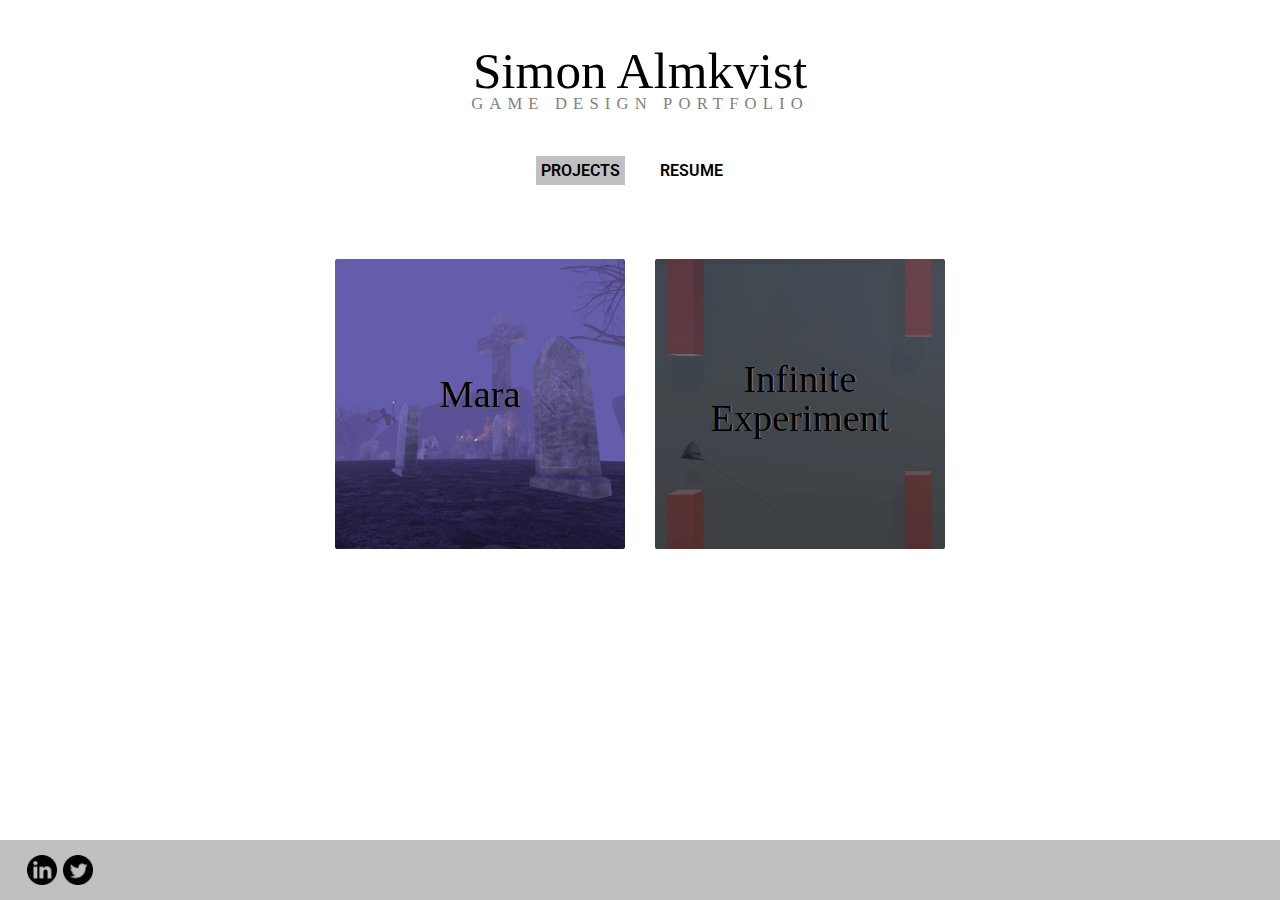
==== index.html @ 4d7c4807 "Color palette, navigation" ====
<!DOCTYPE HTML>

<html>
<head>
    <meta charset="utf-8">
    <meta name="viewport" content="width=device-width, initial-scale=1">
    <title>Simon Almkvist - Game Design Portfolio</title>
    <link rel="stylesheet" href="css/reset.css">
    <link rel="stylesheet" href="css/default.css">
    <link rel="stylesheet" href="https://fonts.googleapis.com/css?family=Roboto">
</head>

<body>
    <div class="row">
        <div class="col-12 californian text-center" id="header">
            <h1>Simon Almkvist</h1>
            <p>Game Design Portfolio</p>
        </div>
    </div>

    <div class="row nav">
        <div class="col-6">
            <p class="right-aligned roboto"><a href="index" id="active">Projects</a></p>
        </div>
        <div class="col-6">
             <p class="left-aligned roboto"><a href="resume">Resume</a></p>
        </div>
    </div>
    
    <div class="row spacing-50"></div>

    <div class="row">
        <div class="col-3"></div>
        <div class="col-3">
            <a href="mara">
                <div class="feature californian text-center" id="mara-feature">
                    <h2 id="mara">Mara</h2>
                </div>
            </a>
        </div>
<!--            <div class="col-2"></div>-->
        <div class="col-3">
            <a href="infinite">
                <div class="feature californian text-center" id="ie-feature">
                    <h2 id="infinite-experiment">Infinite Experiment</h2>
                </div>
            </a>
        </div>
        <div class="col-3"></div>
    </div>
    
    <div class="californian footer">
            <a href="https://www.linkedin.com/in/simonalmkvist/"><img src="icons/linkedin.png" class="icon"></a>
            <a href="https://twitter.com/simonsomething_"><img src="icons/twitter.png" class="icon"></a>
    </div>
</body>

</html>
---- css/default.css ----
@font-face {
    font-family: 'Californian FB';
    src: url('fonts/CalifornianFB-Reg.woff2') format('woff2'),
        url('fonts/CalifornianFB-Reg.woff') format('woff'),
        url('fonts/CalifornianFB-Reg.ttf') format('truetype');
    font-weight: normal;
    font-style: normal;
}

* { box-sizing: border-box; }

.col-1 {width: 8.33%;}
.col-2 {width: 16.66%;}
.col-3 {width: 25%;}
.col-4 {width: 33.33%;}
.col-5 {width: 41.66%;}
.col-6 {width: 50%;}
.col-7 {width: 58.33%;}
.col-8 {width: 66.66%;}
.col-9 {width: 75%;}
.col-10 {width: 83.33%;}
.col-11 {width: 91.66%;}
.col-12 {width: 100%;}

[class*="col-"] {
    float: left;
    padding: 15px;
}

.row::after {
    content: "";
    clear: both;
    display: table;
}

.californian { font-family: 'Californian FB'; }
.roboto { font-family: 'Roboto'; }

.text-center { text-align: center; }
.left-aligned { text-align: left; }
.right-aligned { text-align: right; }

#header { margin-top: 30px; }
#header h1 { font-size: 4vw; }
/*#header h1 { font-size: 77px; }*/
#header p { 
    font-size: 1.3vw;
/*    font-size: 25px;*/
    letter-spacing: 0.48vw;
    text-transform: uppercase;
    color: #7f7f7f;
}

.spacing-25 { height: 25px; }
.spacing-50 { height: 50px; }


.feature {
    background-color: #cccccc;
    width: 100%;
    padding-bottom: 100%;
    position: relative;
    border-radius: 2px;
}

.feature h2 {
    position: absolute;
    color: black;
    font-size: 3vw;
    left: 0;
    right: 0;
    text-shadow: 1px 0 #7f7f7f;
}

#mara-feature {
    background-image: url("../files/mara_resized/mara_feature.png");
    background-size: 100%;
}

#ie-feature {
    background-image: url("../files/infinite_experiment_resized/ie_feature.png");
    background-size: 100%;
}

.nav {
    margin-top: 20px;
}

.nav p {
    text-transform: uppercase;
/*    font-size: 0.84vw;*/
    font-size: 16px;
    font-weight: 600;
}

.nav a { 
    color: #000000;
    text-decoration: none;
    border: 5px solid #FFFFFF; 
}

.nav a:hover {
    background-color: #C0C0C0;
    border: 5px solid #C0C0C0;
}

#active {
    background-color: #C0C0C0;
    border: 5px solid #C0C0C0;
}

#mara {
    padding-top: 40%;
}

#infinite-experiment {
    padding-top: 35%;
}

#resume-link {
    color: #000000;
/*    font-size: 0.84vw;*/
    font-size: 16px;
    text-decoration: none;
    font-weight: 600;
}

#resume-link:hover {
    text-decoration: underline;
}

.body-text {
/*    font-size: 0.84vw;*/
    font-size: 16px;
    line-height: 1.5;
    text-align: justify;
}

.body-text i {
    font-style: italic;
}

.slides-container {
    max-width: 1000px;
    position: relative;
    margin: auto;
}

.slides {
    display: none;
}

.slides img {
    vertical-align: middle;
}

.prev, .next {
    cursor: pointer;
    position: absolute;
    top: 50%;
    width: auto;
    margin-top: -22px;
    padding: 16px;
    font-weight: bold;
    font-size: 18px;
    transition: 0.4s ease;
    border-radius: 0 3px 3px 0;
    user-select: none;
}

.next {
    right: 0;
    border-radius: 3px 0 0 3px;
}

.swapper-right {
    cursor: pointer;
    position: absolute;
    top: 50%;
    right: 2%;
    width: auto;
    font-size: 25px;
    user-select: none;
    text-decoration: none;
    color: #000000;
}

.swapper-left {
    cursor: pointer;
    position: absolute;
    top: 50%;
    left: 2%;
    width: auto;
    font-size: 25px;
    user-select: none;
    text-decoration: none;
    color: #000000;
}

.prev:hover, .next:hover {
    color: white;
}

.text {
    position: absolute;
    bottom: 8px;
    width: 100%;
    text-align: center;
}

.dot, .projectDot {
    cursor: pointer;
    height: 10px;
    width: 10px;
    margin: 0 2px;
    background-color: #C0C0C0;
    border-radius: 50%;
    display: inline-block;
    transition: background-color 0.6s ease;
}

.active, .dot:hover, .activeProjectDot {
    background-color: #717171;
}

.projectDot-container {
    position: fixed;
    height: 90px;
    left: 50%;
    bottom: 0;
}

.footer {
    position: fixed;
    height: 60px;
    bottom: 0;
    background-color: #C0C0C0;
    width: 100%;
}

.icon {
    width: 30px;
    height: 30px;
    margin-top: 15px;
    margin-left: 2px;
}



.footer a:nth-of-type(1) { margin-left: 25px; }

.fade {
  -webkit-animation-name: fade;
  -webkit-animation-duration: 1.5s;
  animation-name: fade;
  animation-duration: 1.5s;
}

@-webkit-keyframes fade {
  from {opacity: .4}
  to {opacity: 1}
}

@keyframes fade {
  from {opacity: .4}
  to {opacity: 1}
}
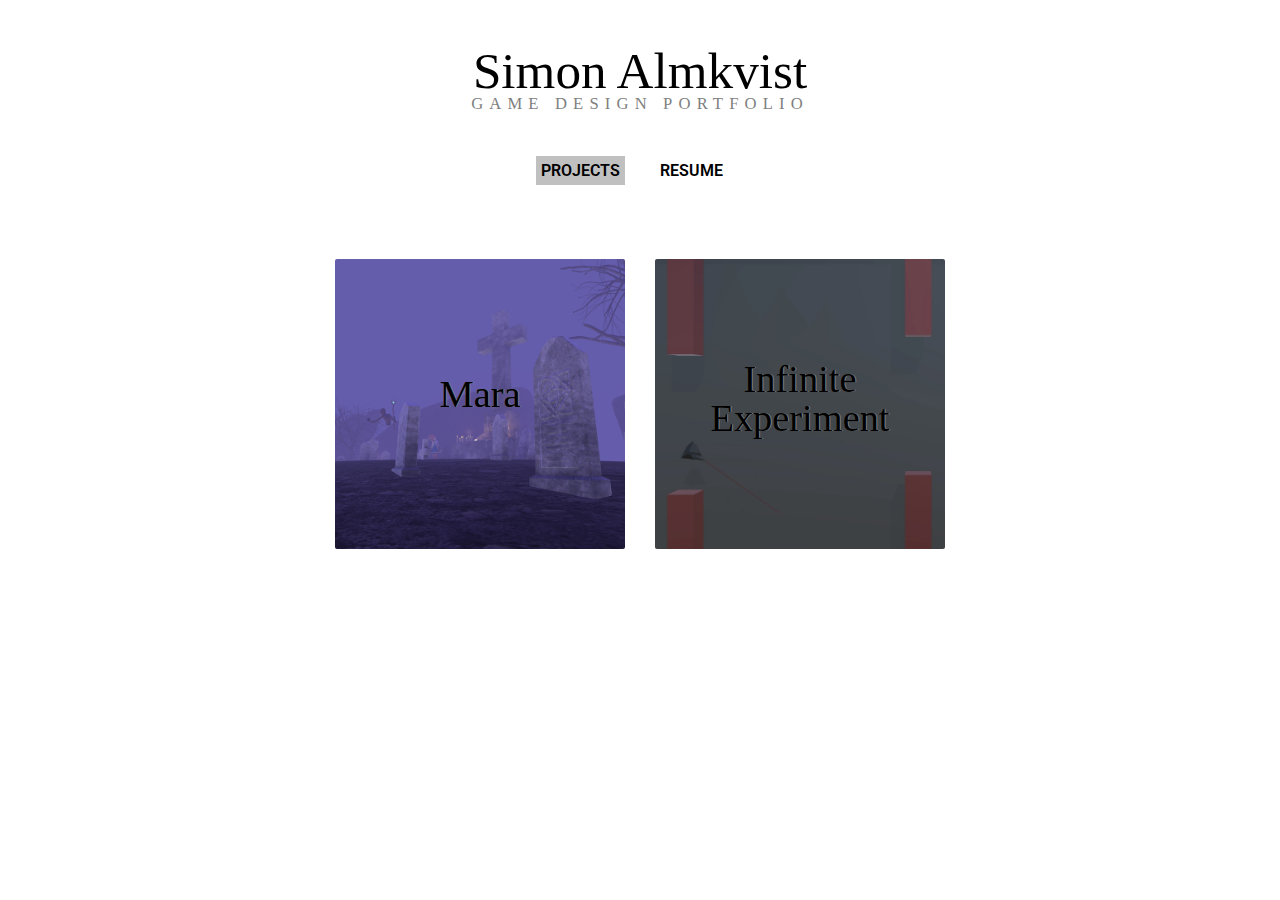
==== commit ebb2ca5d: "Hid footer" ====
--- a/index.html
+++ b/index.html
@@ -49,10 +49,12 @@
         <div class="col-3"></div>
     </div>
     
+<!--
     <div class="californian footer">
             <a href="https://www.linkedin.com/in/simonalmkvist/"><img src="icons/linkedin.png" class="icon"></a>
             <a href="https://twitter.com/simonsomething_"><img src="icons/twitter.png" class="icon"></a>
     </div>
+-->
 </body>
 
 </html>--- a/css/default.css
+++ b/css/default.css
@@ -225,8 +225,8 @@
 
 .projectDot-container {
     position: fixed;
-    height: 90px;
-    left: 50%;
+    height: 30px;
+    left: 49%;
     bottom: 0;
 }
 
@@ -234,7 +234,7 @@
     position: fixed;
     height: 60px;
     bottom: 0;
-    background-color: #C0C0C0;
+    background-color: #fff;
     width: 100%;
 }
 
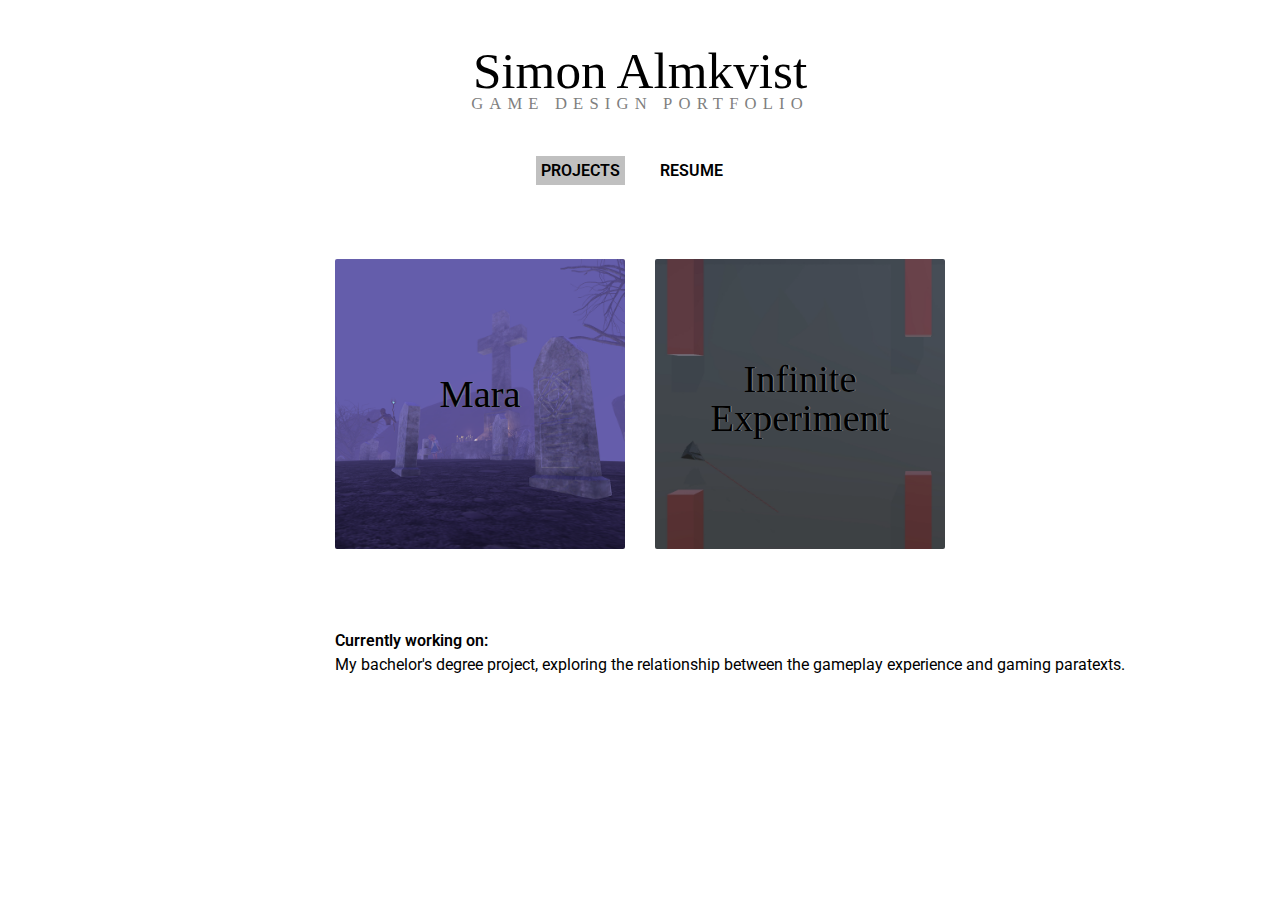
==== commit da5aa2f6: "Proof reading + "Current project"" ====
--- a/index.html
+++ b/index.html
@@ -49,6 +49,16 @@
         <div class="col-3"></div>
     </div>
     
+    <div class="row spacing-50"></div>   
+    
+    <div class="row">
+        <div class="col-3 roboto body-text"></div>
+        <div class="col-9 roboto body-text" style="text-align: left;">
+            <p style="font-weight: 600;">Currently working on:</p>
+            <p>My bachelor's degree project, exploring the relationship between the gameplay experience and gaming paratexts. </p>
+        </div>
+    </div>
+    
 <!--
     <div class="californian footer">
             <a href="https://www.linkedin.com/in/simonalmkvist/"><img src="icons/linkedin.png" class="icon"></a>
--- a/css/default.css
+++ b/css/default.css
@@ -241,11 +241,7 @@
 .icon {
     width: 30px;
     height: 30px;
-    margin-top: 15px;
-    margin-left: 2px;
-}
-
-
+}
 
 .footer a:nth-of-type(1) { margin-left: 25px; }
 
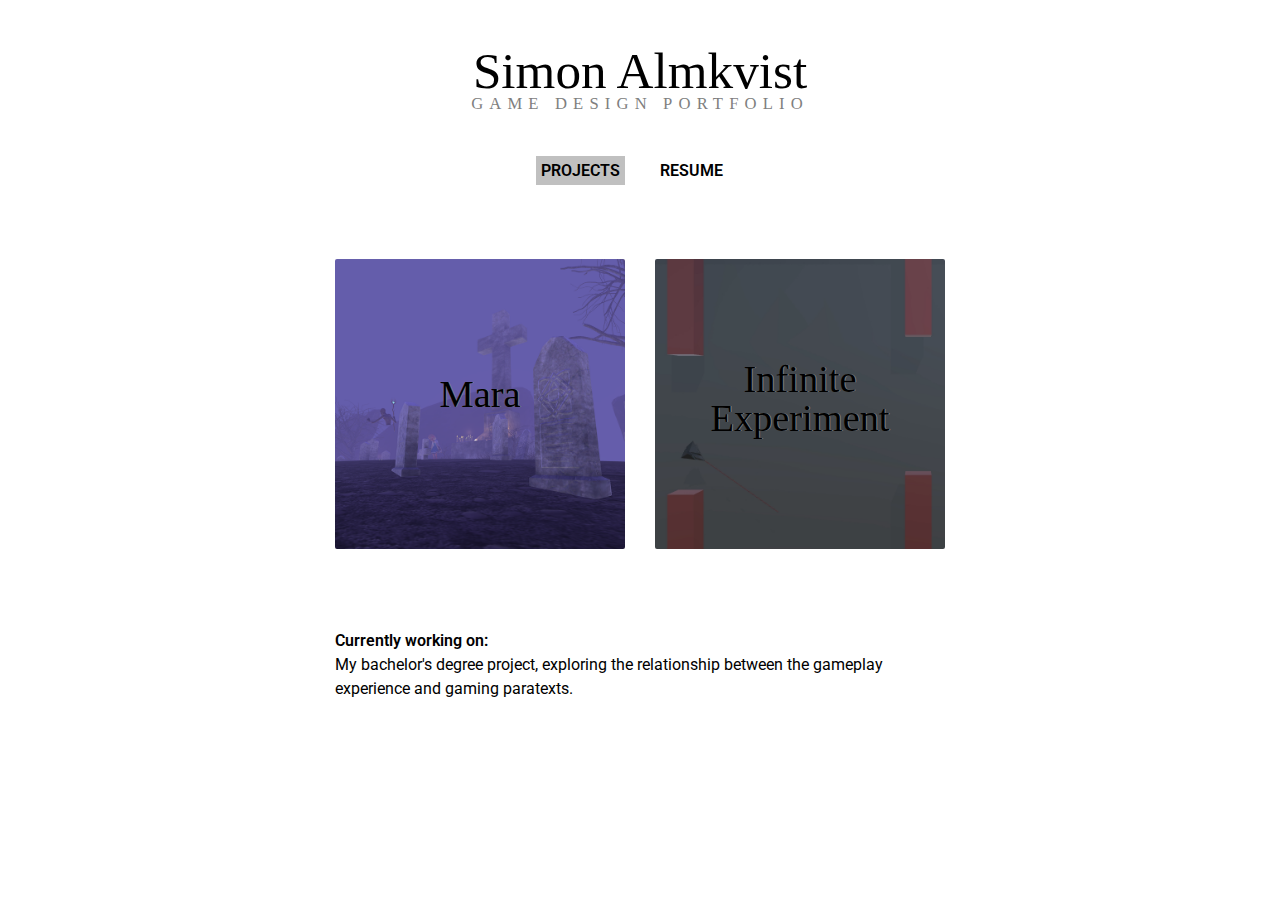
==== commit d46bd0f9: "Current project column distribution" ====
--- a/index.html
+++ b/index.html
@@ -53,10 +53,11 @@
     
     <div class="row">
         <div class="col-3 roboto body-text"></div>
-        <div class="col-9 roboto body-text" style="text-align: left;">
+        <div class="col-6 roboto body-text" style="text-align: left;">
             <p style="font-weight: 600;">Currently working on:</p>
             <p>My bachelor's degree project, exploring the relationship between the gameplay experience and gaming paratexts. </p>
         </div>
+        <div class="col-3 roboto body-text"></div>
     </div>
     
 <!--
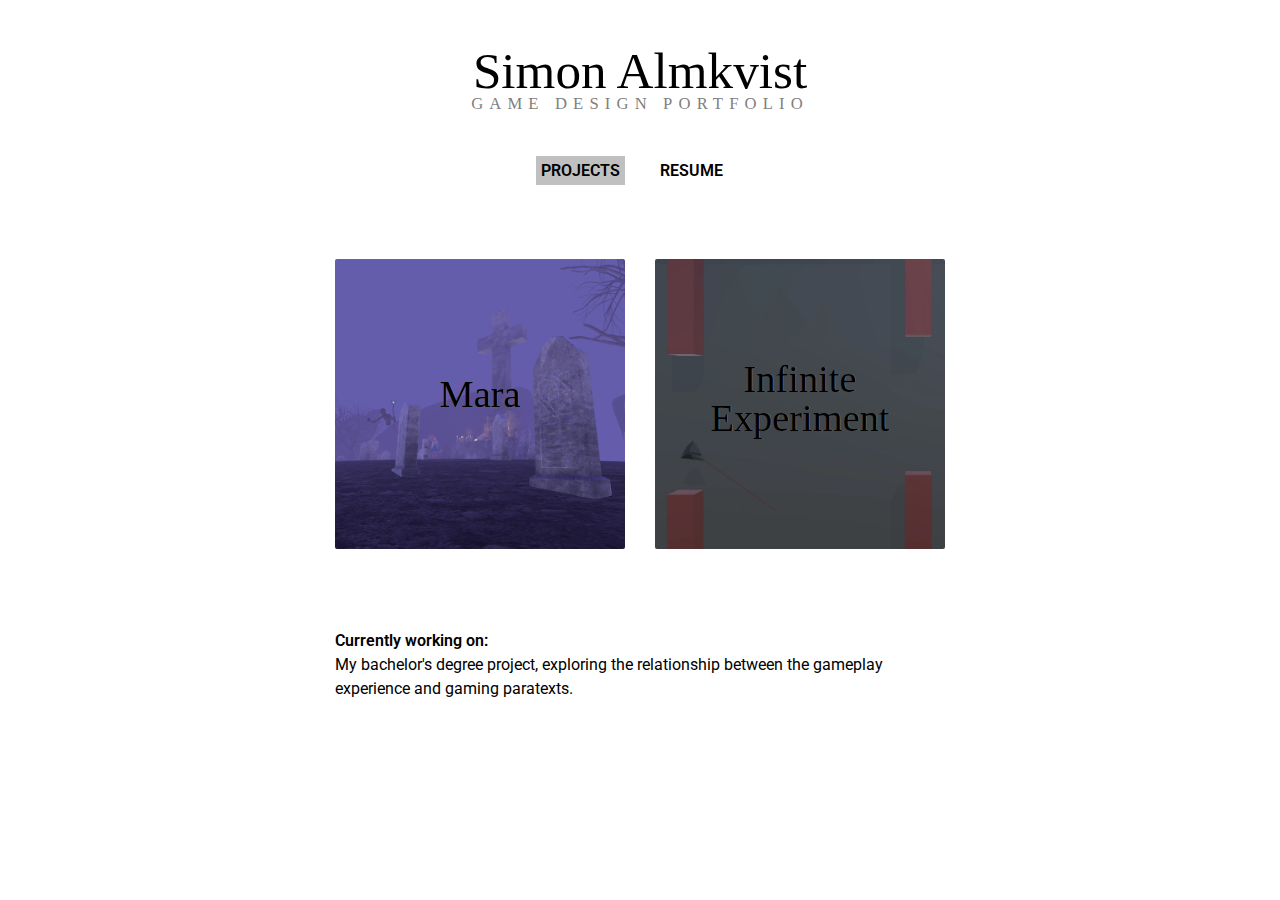
==== commit 3bd68957: "Shadow" ====
--- a/index.html
+++ b/index.html
@@ -34,7 +34,7 @@
         <div class="col-3">
             <a href="mara">
                 <div class="feature californian text-center" id="mara-feature">
-                    <h2 id="mara">Mara</h2>
+                    <h2 id="mara" class="shadow">Mara</h2>
                 </div>
             </a>
         </div>
@@ -42,7 +42,7 @@
         <div class="col-3">
             <a href="infinite">
                 <div class="feature californian text-center" id="ie-feature">
-                    <h2 id="infinite-experiment">Infinite Experiment</h2>
+                    <h2 id="infinite-experiment" class="shadow">Infinite Experiment</h2>
                 </div>
             </a>
         </div>
--- a/css/default.css
+++ b/css/default.css
@@ -69,7 +69,10 @@
     font-size: 3vw;
     left: 0;
     right: 0;
-    text-shadow: 1px 0 #7f7f7f;
+}
+
+.shadow {
+    text-shadow: 0.5px 0 #7f7f7f;
 }
 
 #mara-feature {
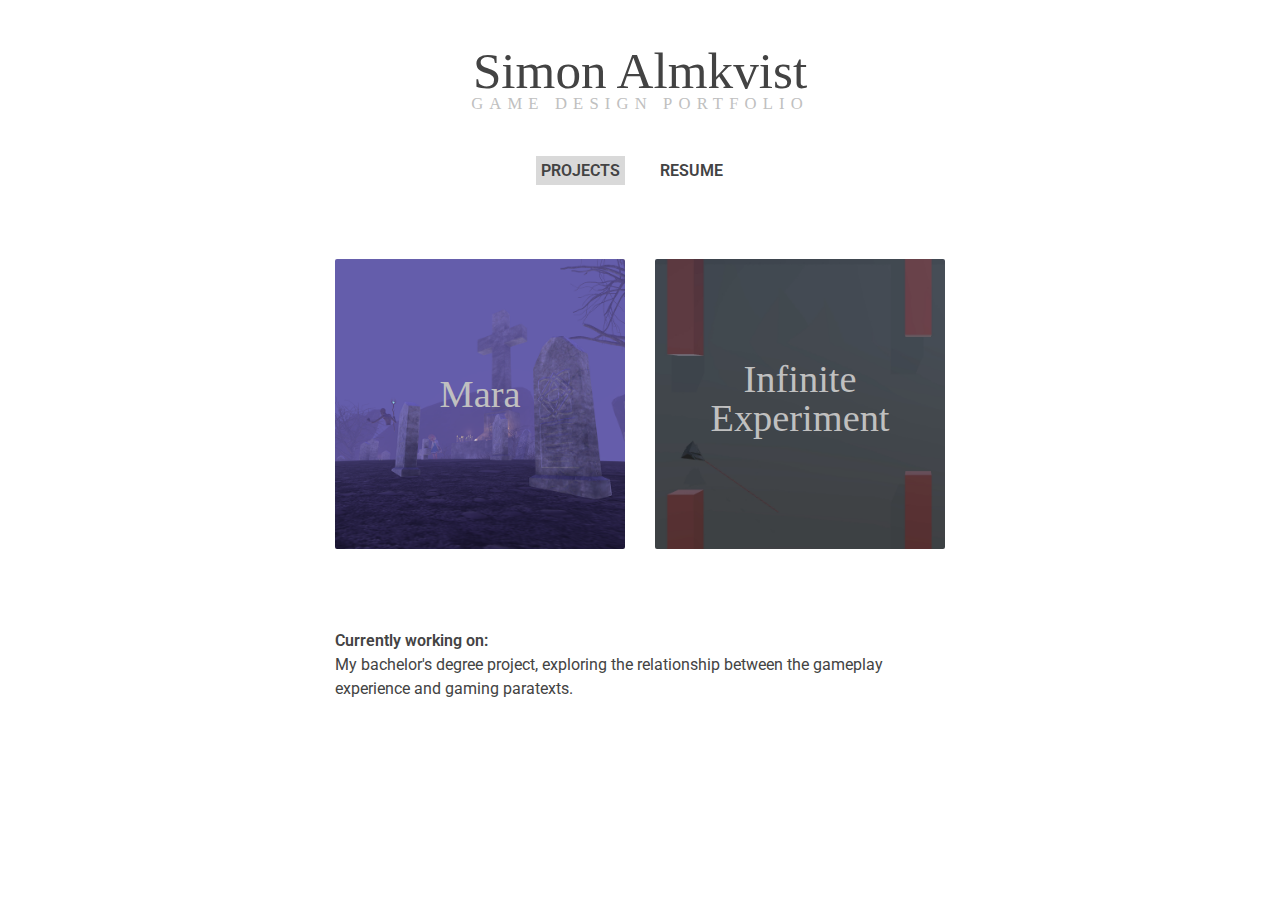
==== commit ca49cf6e: "Colors" ====
--- a/index.html
+++ b/index.html
@@ -8,6 +8,8 @@
     <link rel="stylesheet" href="css/reset.css">
     <link rel="stylesheet" href="css/default.css">
     <link rel="stylesheet" href="https://fonts.googleapis.com/css?family=Roboto">
+    <link rel="preconnect" href="https://fonts.gstatic.com">
+    <link href="https://fonts.googleapis.com/css2?family=Bebas+Neue&family=Roboto+Condensed:wght@300;400&display=swap" rel="stylesheet">
 </head>
 
 <body>
--- a/css/default.css
+++ b/css/default.css
@@ -33,22 +33,22 @@
     display: table;
 }
 
-.californian { font-family: 'Californian FB'; }
-.roboto { font-family: 'Roboto'; }
+.californian { font-family: 'Californian FB', cursive; }
+.roboto { font-family: 'Roboto'; color: #434343; }
 
 .text-center { text-align: center; }
 .left-aligned { text-align: left; }
 .right-aligned { text-align: right; }
 
 #header { margin-top: 30px; }
-#header h1 { font-size: 4vw; }
+#header h1 { font-size: 4vw; color: #434343; }
 /*#header h1 { font-size: 77px; }*/
 #header p { 
     font-size: 1.3vw;
 /*    font-size: 25px;*/
     letter-spacing: 0.48vw;
     text-transform: uppercase;
-    color: #7f7f7f;
+    color: #C0C0C0;
 }
 
 .spacing-25 { height: 25px; }
@@ -56,7 +56,6 @@
 
 
 .feature {
-    background-color: #cccccc;
     width: 100%;
     padding-bottom: 100%;
     position: relative;
@@ -65,14 +64,14 @@
 
 .feature h2 {
     position: absolute;
-    color: black;
+    color: #C0C0C0;
     font-size: 3vw;
     left: 0;
     right: 0;
 }
 
 .shadow {
-    text-shadow: 0.5px 0 #7f7f7f;
+    /*text-shadow: 0.5px 0 #7f7f7f;*/
 }
 
 #mara-feature {
@@ -97,19 +96,19 @@
 }
 
 .nav a { 
-    color: #000000;
+    color: #434343;
     text-decoration: none;
     border: 5px solid #FFFFFF; 
 }
 
 .nav a:hover {
-    background-color: #C0C0C0;
-    border: 5px solid #C0C0C0;
+    background-color: #d9d9d9;
+    border: 5px solid #d9d9d9;
 }
 
 #active {
-    background-color: #C0C0C0;
-    border: 5px solid #C0C0C0;
+    background-color: #d9d9d9;
+    border: 5px solid #d9d9d9;
 }
 
 #mara {
@@ -121,7 +120,7 @@
 }
 
 #resume-link {
-    color: #000000;
+    color: #434343;
 /*    font-size: 0.84vw;*/
     font-size: 16px;
     text-decoration: none;
@@ -185,7 +184,7 @@
     font-size: 25px;
     user-select: none;
     text-decoration: none;
-    color: #000000;
+    color: #434343;
 }
 
 .swapper-left {
@@ -197,7 +196,7 @@
     font-size: 25px;
     user-select: none;
     text-decoration: none;
-    color: #000000;
+    color: #434343;
 }
 
 .prev:hover, .next:hover {
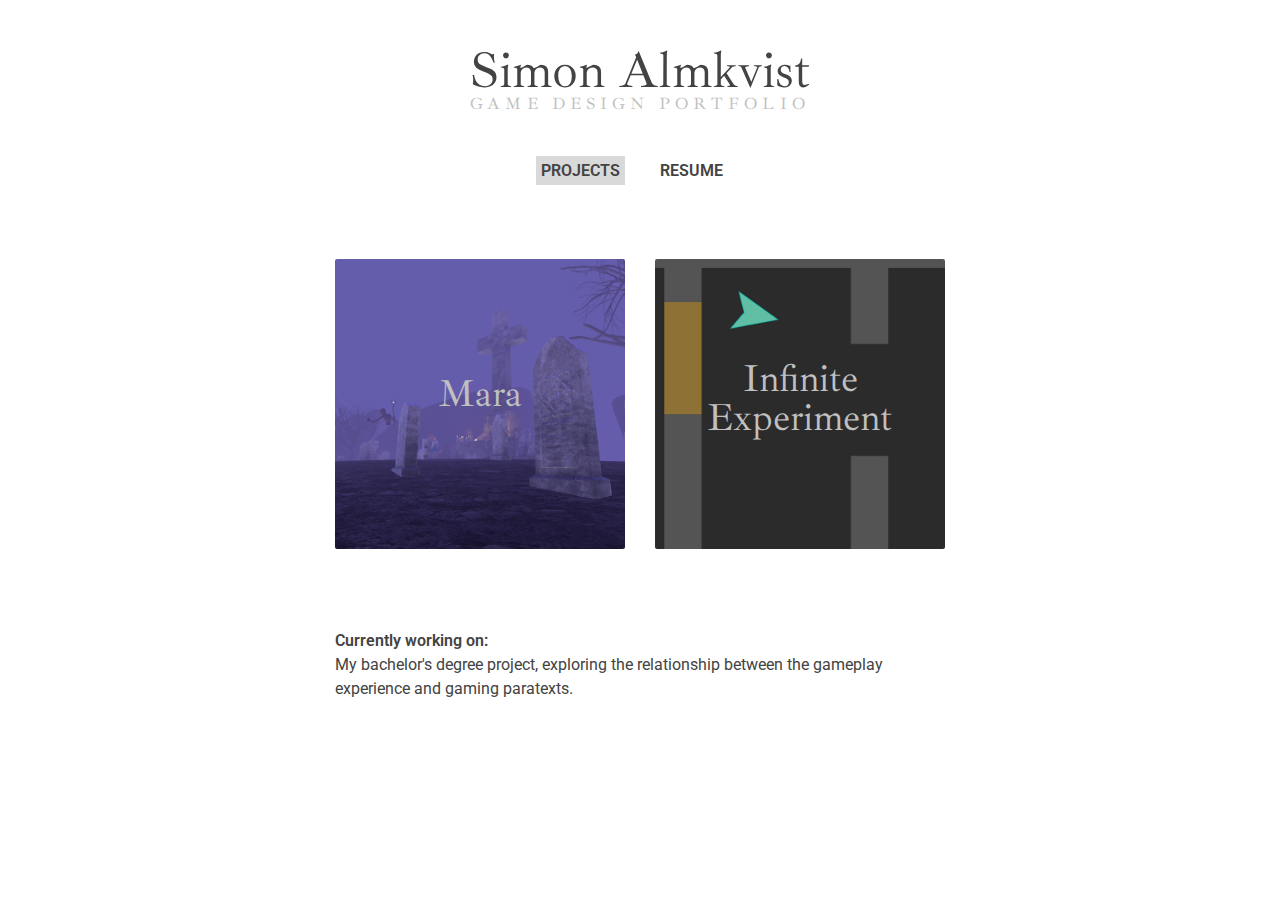
==== commit 8e803d0d: "Responsive 0.1" ====
--- a/index.html
+++ b/index.html
@@ -7,9 +7,11 @@
     <title>Simon Almkvist - Game Design Portfolio</title>
     <link rel="stylesheet" href="css/reset.css">
     <link rel="stylesheet" href="css/default.css">
-    <link rel="stylesheet" href="https://fonts.googleapis.com/css?family=Roboto">
+    <link rel="stylesheet" href="css/1200.css">
+    
     <link rel="preconnect" href="https://fonts.gstatic.com">
-    <link href="https://fonts.googleapis.com/css2?family=Bebas+Neue&family=Roboto+Condensed:wght@300;400&display=swap" rel="stylesheet">
+    <link href="https://fonts.googleapis.com/css?family=Roboto" rel="stylesheet">
+    <link href="https://fonts.googleapis.com/css2?family=Ibarra+Real+Nova:wght@400;500&display=swap" rel="stylesheet">
 </head>
 
 <body>
@@ -29,9 +31,9 @@
         </div>
     </div>
     
-    <div class="row spacing-50"></div>
+    <div class="row spacing-50 responsiveHide"></div>
 
-    <div class="row">
+    <div class="row responsiveHide">
         <div class="col-3"></div>
         <div class="col-3">
             <a href="mara">
@@ -51,15 +53,44 @@
         <div class="col-3"></div>
     </div>
     
-    <div class="row spacing-50"></div>   
+    <div class="row responsiveShow">
+        <div class="col-2"></div>
+        <div class="col-8">
+            <div class="feature californian text-center" id="mara-feature">
+                <h2 id="mara" class="shadow">Mara</h2>
+            </div>
+        </div>
+        <div class="col-2"></div>
+    </div>
     
-    <div class="row">
+    <div class="row responsiveShow">
+        <div class="col-2"></div>
+        <div class="col-8">
+            <div class="feature californian text-center" id="ie-feature">
+                <h2 id="infinite-experiment" class="shadow">Infinite Experiment</h2>
+            </div>
+        </div>
+        <div class="col-2"></div>
+    </div>
+    
+    <div class="row spacing-50 responsiveHide"></div>
+    
+    <div class="row responsiveHide">
         <div class="col-3 roboto body-text"></div>
         <div class="col-6 roboto body-text" style="text-align: left;">
             <p style="font-weight: 600;">Currently working on:</p>
             <p>My bachelor's degree project, exploring the relationship between the gameplay experience and gaming paratexts. </p>
         </div>
         <div class="col-3 roboto body-text"></div>
+    </div>
+    
+    <div class="row responsiveShow">
+        <div class="col-2 roboto body-text"></div>
+        <div class="col-8 roboto body-text" style="text-align: left;">
+            <p style="font-weight: 600;">Currently working on:</p>
+            <p>My bachelor's degree project, exploring the relationship between the gameplay experience and gaming paratexts. </p>
+        </div>
+        <div class="col-2 roboto body-text"></div>
     </div>
     
 <!--
--- a/css/default.css
+++ b/css/default.css
@@ -33,8 +33,8 @@
     display: table;
 }
 
-.californian { font-family: 'Californian FB', cursive; }
-.roboto { font-family: 'Roboto'; color: #434343; }
+.californian { font-family: 'Ibarra Real Nova', serif; font-weight: 400; }
+.roboto { font-family: 'Roboto', sans-serif; color: #434343; }
 
 .text-center { text-align: center; }
 .left-aligned { text-align: left; }
@@ -46,7 +46,7 @@
 #header p { 
     font-size: 1.3vw;
 /*    font-size: 25px;*/
-    letter-spacing: 0.48vw;
+    letter-spacing: 0.4vw;
     text-transform: uppercase;
     color: #C0C0C0;
 }
@@ -168,6 +168,7 @@
     transition: 0.4s ease;
     border-radius: 0 3px 3px 0;
     user-select: none;
+    color: #434343;
 }
 
 .next {
@@ -262,4 +263,22 @@
 @keyframes fade {
   from {opacity: .4}
   to {opacity: 1}
+}
+
+video {
+    width: 100%;
+    height: 100%;
+    outline: none;
+}
+
+.inverseColor {
+    color: #8e7134;
+}
+
+.responsiveShow {
+    display: none;
+}
+
+.responsiveHide {
+    display: block;
 }--- a/css/1200.css
+++ b/css/1200.css
@@ -0,0 +1,15 @@
+@media (max-width: 1200px) {
+    
+    /* General setup */
+    
+    .responsiveShow {
+        display:inline;
+    }
+    
+    .responsiveHide {
+        display: none;
+    }
+    
+    #header h1 { font-size: 7vw; }
+    #header p { font-size: 2.7vw; }
+} 